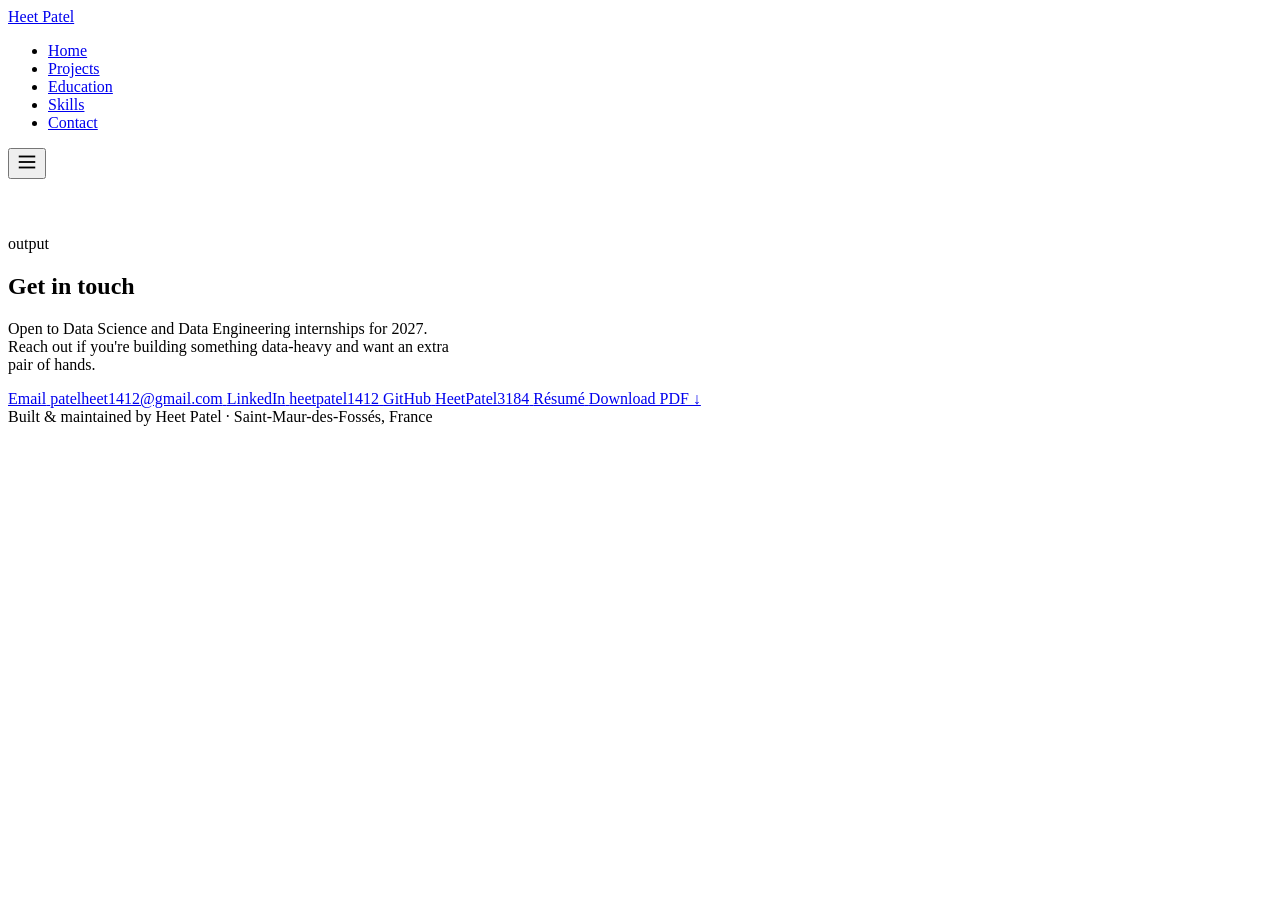
==== contact.html @ eede84ac "Add files via upload" ====
<!DOCTYPE html>
<html lang="en">
<head>
<meta charset="UTF-8">
<meta name="viewport" content="width=device-width, initial-scale=1.0">
<title>Contact — Heet Patel</title>
<link rel="stylesheet" href="css/style.css">
</head>
<body>

<nav class="site-nav">
  <div class="wrap">
    <a class="brand" href="index.html"><span class="led"></span>Heet Patel</a>
    <ul class="navlinks" id="navlinks">
      <li><a href="index.html">Home</a></li>
      <li><a href="projects.html">Projects</a></li>
      <li><a href="education.html">Education</a></li>
      <li><a href="skills.html">Skills</a></li>
      <li><a href="contact.html" class="active">Contact</a></li>
    </ul>
    <button class="navtoggle" id="navtoggle" aria-label="Toggle menu">
      <svg width="22" height="22" viewBox="0 0 24 24" fill="none" stroke="currentColor" stroke-width="2"><line x1="3" y1="6" x2="21" y2="6"/><line x1="3" y1="12" x2="21" y2="12"/><line x1="3" y1="18" x2="21" y2="18"/></svg>
    </button>
  </div>
</nav>

<section class="section" style="padding-top:56px;">
  <div class="wrap">
    <div class="section-head">
      <span class="section-tag">output</span>
      <h2>Get in touch</h2>
      <p style="color:var(--ink-soft); max-width:56ch;">Open to Data Science and Data Engineering internships for 2027. Reach out if you're building something data-heavy and want an extra pair of hands.</p>
    </div>

    <div class="contact-grid">
      <a class="contact-card" href="mailto:patelheet1412@gmail.com">
        <span class="label">Email</span>
        <span class="value">patelheet1412@gmail.com</span>
      </a>
      <a class="contact-card" href="https://linkedin.com/in/heetpatel1412/" target="_blank" rel="noopener">
        <span class="label">LinkedIn</span>
        <span class="value">heetpatel1412</span>
      </a>
      <a class="contact-card" href="https://github.com/HeetPatel3184" target="_blank" rel="noopener">
        <span class="label">GitHub</span>
        <span class="value">HeetPatel3184</span>
      </a>
      <a class="contact-card" href="assets/resume.pdf" download>
        <span class="label">Résumé</span>
        <span class="value">Download PDF ↓</span>
      </a>
    </div>
  </div>
</section>

<footer class="site-footer">
  Built &amp; maintained by Heet Patel · Saint-Maur-des-Fossés, France
</footer>

<script src="js/main.js"></script>
</body>
</html>
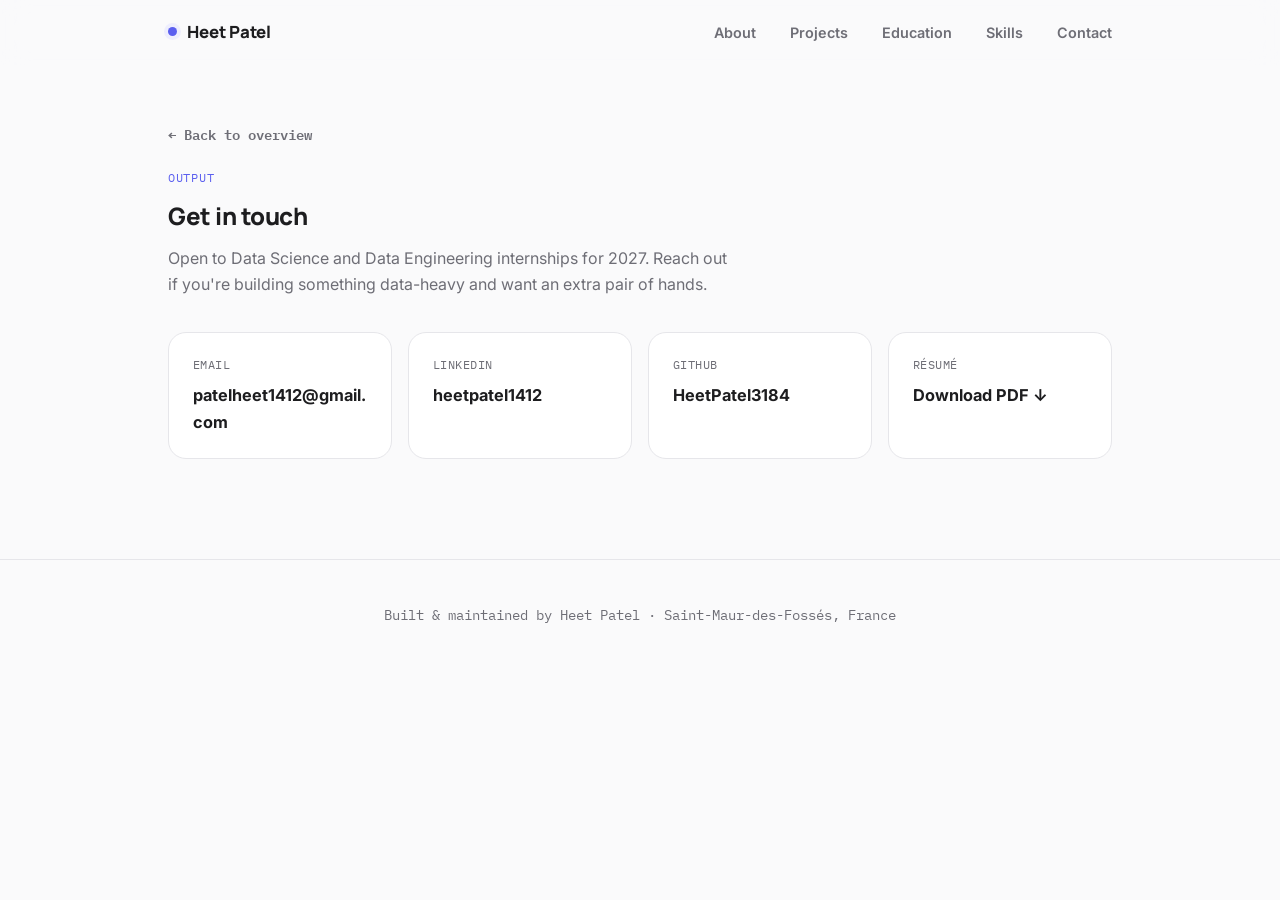
==== commit 78bf7946: "Add files via upload" ====
--- a/contact.html
+++ b/contact.html
@@ -12,11 +12,11 @@
   <div class="wrap">
     <a class="brand" href="index.html"><span class="led"></span>Heet Patel</a>
     <ul class="navlinks" id="navlinks">
-      <li><a href="index.html">Home</a></li>
-      <li><a href="projects.html">Projects</a></li>
-      <li><a href="education.html">Education</a></li>
-      <li><a href="skills.html">Skills</a></li>
-      <li><a href="contact.html" class="active">Contact</a></li>
+      <li><a href="index.html#about">About</a></li>
+      <li><a href="index.html#projects">Projects</a></li>
+      <li><a href="index.html#education">Education</a></li>
+      <li><a href="index.html#skills">Skills</a></li>
+      <li><a href="index.html#contact">Contact</a></li>
     </ul>
     <button class="navtoggle" id="navtoggle" aria-label="Toggle menu">
       <svg width="22" height="22" viewBox="0 0 24 24" fill="none" stroke="currentColor" stroke-width="2"><line x1="3" y1="6" x2="21" y2="6"/><line x1="3" y1="12" x2="21" y2="12"/><line x1="3" y1="18" x2="21" y2="18"/></svg>
@@ -26,6 +26,7 @@
 
 <section class="section" style="padding-top:56px;">
   <div class="wrap">
+    <a class="back-link" href="index.html#contact">← Back to overview</a>
     <div class="section-head">
       <span class="section-tag">output</span>
       <h2>Get in touch</h2>
--- a/css/style.css
+++ b/css/style.css
@@ -0,0 +1,396 @@
+/* =========================================================
+   Heet Patel — Portfolio
+   Theme v2: "Modern / Fluid" — clean, spacious, motion-led
+   ========================================================= */
+
+@import url('https://fonts.googleapis.com/css2?family=Manrope:wght@500;700;800&family=Inter:wght@400;500;600;700&family=IBM+Plex+Mono:wght@400;500;600&display=swap');
+
+:root{
+  --bg: #FAFAFB;
+  --bg-alt: #F1F1F5;
+  --surface: #FFFFFF;
+  --ink: #1D1D1F;
+  --ink-soft: #6E6E76;
+  --ink-faint: #A5A5AC;
+  --line: #E6E6EA;
+  --accent: #5B5FEF;
+  --accent-2: #14C6B7;
+  --accent-soft: #EEEEFD;
+  --radius: 18px;
+  --radius-sm: 12px;
+  --maxw: 1000px;
+  --ease: cubic-bezier(.16,1,.3,1);
+  --shadow-sm: 0 2px 10px rgba(29,29,31,0.05);
+  --shadow-md: 0 16px 40px rgba(29,29,31,0.10);
+  --shadow-lg: 0 30px 70px rgba(29,29,31,0.14);
+}
+
+*{ box-sizing: border-box; }
+html{ scroll-behavior: smooth; }
+body{
+  margin: 0;
+  background: var(--bg);
+  color: var(--ink);
+  font-family: 'Inter', sans-serif;
+  font-size: 16px;
+  line-height: 1.65;
+  -webkit-font-smoothing: antialiased;
+  opacity: 0;
+  animation: page-in .6s ease forwards;
+}
+@keyframes page-in{ to{ opacity: 1; } }
+
+h1, h2, h3{
+  font-family: 'Manrope', sans-serif;
+  font-weight: 800;
+  letter-spacing: -0.02em;
+  margin: 0 0 0.4em 0;
+}
+p{ margin: 0 0 1em 0; }
+a{ color: inherit; }
+img{ max-width:100%; }
+.mono{ font-family: 'IBM Plex Mono', monospace; }
+
+.wrap{
+  max-width: var(--maxw);
+  margin: 0 auto;
+  padding: 0 28px;
+}
+
+/* ---------------- scroll reveal ---------------- */
+[data-reveal]{
+  opacity: 0;
+  transform: translateY(26px);
+  transition: opacity .7s var(--ease), transform .7s var(--ease);
+  transition-delay: var(--d, 0s);
+}
+[data-reveal].in-view{ opacity: 1; transform: translateY(0); }
+
+/* ---------------- nav ---------------- */
+nav.site-nav{
+  position: sticky; top: 0; z-index: 100;
+  background: rgba(250,250,251,0.7);
+  backdrop-filter: blur(14px);
+  -webkit-backdrop-filter: blur(14px);
+  border-bottom: 1px solid transparent;
+  transition: border-color .3s ease, background .3s ease, padding .3s ease;
+}
+nav.site-nav.scrolled{
+  border-bottom-color: var(--line);
+  background: rgba(250,250,251,0.92);
+}
+nav.site-nav .wrap{
+  display:flex; align-items:center; justify-content:space-between;
+  padding: 18px 28px; transition: padding .3s ease;
+}
+nav.site-nav.scrolled .wrap{ padding: 12px 28px; }
+.brand{
+  display:flex; align-items:center; gap:10px;
+  text-decoration:none; font-family:'Manrope', sans-serif; font-weight:800; font-size:1.05rem;
+}
+.brand .led{
+  width:9px; height:9px; border-radius:50%;
+  background: var(--accent);
+  box-shadow: 0 0 0 4px var(--accent-soft);
+  animation: pulse 2.4s ease-in-out infinite;
+}
+@keyframes pulse{
+  0%,100%{ box-shadow: 0 0 0 4px var(--accent-soft); }
+  50%{ box-shadow: 0 0 0 8px var(--accent-soft); }
+}
+.navlinks{ display:flex; gap:34px; list-style:none; margin:0; padding:0; }
+.navlinks a{
+  text-decoration:none; font-size:.9rem; font-weight:600;
+  color: var(--ink-soft); position:relative; padding-bottom:4px; transition: color .2s ease;
+}
+.navlinks a.active, .navlinks a:hover{ color: var(--ink); }
+.navlinks a::after{
+  content:""; position:absolute; left:0; right:100%; bottom:-2px; height:2px;
+  background: linear-gradient(90deg, var(--accent), var(--accent-2));
+  transition: right .3s var(--ease);
+}
+.navlinks a.active::after, .navlinks a:hover::after{ right:0; }
+.navtoggle{ display:none; background:none; border:none; cursor:pointer; color: var(--ink); }
+
+@media (max-width: 700px){
+  .navlinks{
+    position:absolute; top:100%; left:0; right:0; background: var(--surface);
+    flex-direction:column; gap:0; border-bottom:1px solid var(--line);
+    max-height:0; overflow:hidden; transition:max-height .3s ease;
+  }
+  .navlinks.open{ max-height:320px; }
+  .navlinks li{ border-top:1px solid var(--line); }
+  .navlinks a{ display:block; padding:16px 28px; }
+  .navtoggle{ display:block; }
+}
+
+/* ---------------- buttons ---------------- */
+.btn{
+  display:inline-flex; align-items:center; gap:8px;
+  padding: 13px 26px; border-radius: 999px;
+  text-decoration:none; font-weight:700; font-size:.92rem;
+  border: 1px solid transparent; cursor:pointer; font-family:'Inter',sans-serif;
+  transition: transform .25s var(--ease), box-shadow .25s var(--ease), background .25s ease;
+}
+.btn-primary{
+  background: linear-gradient(135deg, var(--accent), var(--accent-2));
+  color: #fff; box-shadow: var(--shadow-sm);
+}
+.btn-primary:hover{ transform: translateY(-2px) scale(1.02); box-shadow: var(--shadow-md); }
+.btn-outline{ border-color: var(--line); color: var(--ink); background: var(--surface); }
+.btn-outline:hover{ transform: translateY(-2px); border-color: var(--accent); color: var(--accent); box-shadow: var(--shadow-sm); }
+
+/* ---------------- hero ---------------- */
+.hero{ padding: 76px 0 40px 0; position: relative; overflow: hidden; }
+.blob{
+  position:absolute; border-radius:50%; filter: blur(70px); z-index:-1;
+  opacity:.35; animation: float 14s ease-in-out infinite alternate;
+}
+.blob-a{ width:380px; height:380px; background: var(--accent); top:-120px; right:-80px; }
+.blob-b{ width:320px; height:320px; background: var(--accent-2); top:80px; right:280px; animation-duration: 18s; animation-delay: -4s; }
+@keyframes float{
+  0%{ transform: translate(0,0) scale(1); }
+  100%{ transform: translate(-40px, 50px) scale(1.15); }
+}
+.kicker{
+  font-family:'IBM Plex Mono', monospace; font-size:.85rem; color: var(--ink-soft);
+  display:inline-flex; align-items:center; gap:8px; margin-bottom:18px;
+}
+.kicker::before{ content:"//"; color: var(--accent); }
+.hero h1{
+  font-size: clamp(2.2rem, 5.4vw, 3.4rem); max-width: 17ch; line-height:1.08;
+}
+.hero h1 .grad{
+  background: linear-gradient(120deg, var(--accent), var(--accent-2));
+  -webkit-background-clip: text; background-clip:text; color:transparent;
+}
+.hero .lede{ max-width: 58ch; color: var(--ink-soft); font-size: 1.1rem; }
+.cta-row{ margin-top: 30px; display:flex; gap:14px; flex-wrap:wrap; }
+
+/* floating glass log card with tilt */
+.log-panel{
+  margin-top: 44px;
+  background: rgba(29,29,31,0.92);
+  color: #E4E4EA;
+  border-radius: var(--radius);
+  padding: 22px 26px;
+  font-family: 'IBM Plex Mono', monospace;
+  font-size: .85rem;
+  max-width: 560px;
+  box-shadow: var(--shadow-lg);
+  transform-style: preserve-3d;
+  transition: transform .15s ease-out;
+  will-change: transform;
+}
+.log-panel .log-head{ display:flex; gap:6px; margin-bottom:14px; }
+.log-panel .log-head span{ width:9px; height:9px; border-radius:50%; background:#4B4B54; display:inline-block; }
+.log-line{ opacity:0; white-space: pre; }
+.log-line.show{ opacity:1; }
+.log-line .ok{ color: var(--accent-2); }
+.log-line .status{ color: #F0B860; }
+.cursor{
+  display:inline-block; width:7px; height:14px; background:#E4E4EA;
+  vertical-align:middle; margin-left:2px; animation: blink 1s steps(1) infinite;
+}
+@keyframes blink{ 50%{ opacity:0; } }
+
+/* ---------------- section shell ---------------- */
+.section{ padding: 60px 0; }
+.section-head{ margin-bottom: 34px; }
+.section-tag{
+  font-family:'IBM Plex Mono', monospace; font-size:.78rem; color: var(--accent);
+  text-transform:uppercase; letter-spacing:.06em; display:block; margin-bottom:8px;
+}
+
+/* ---------------- home: stat strip w/ counters ---------------- */
+.stat-strip{
+  display:grid; grid-template-columns: repeat(3,1fr); gap: 16px;
+  margin-top: 46px;
+}
+.stat{
+  background: var(--surface); padding: 26px 22px; border-radius: var(--radius);
+  box-shadow: var(--shadow-sm); transition: transform .3s var(--ease), box-shadow .3s var(--ease);
+}
+.stat:hover{ transform: translateY(-4px); box-shadow: var(--shadow-md); }
+.stat .n{
+  font-family:'Manrope',sans-serif; font-size:2rem; font-weight:800;
+  background: linear-gradient(120deg, var(--ink), var(--ink-soft));
+  -webkit-background-clip:text; background-clip:text; color:transparent;
+}
+.stat .l{ font-family:'IBM Plex Mono', monospace; font-size:.76rem; color: var(--ink-soft); margin-top:6px; }
+@media (max-width:640px){ .stat-strip{ grid-template-columns: 1fr; } }
+
+/* ---------------- filters ---------------- */
+.filter-row{ display:flex; flex-wrap:wrap; gap:10px; margin-bottom: 30px; }
+.filter-chip{
+  font-family:'Inter', sans-serif; font-weight:600; font-size:.85rem;
+  padding: 9px 18px; border-radius: 999px; border:1px solid var(--line);
+  background: var(--surface); cursor:pointer; color: var(--ink-soft);
+  transition: all .25s var(--ease);
+}
+.filter-chip:hover{ border-color: var(--accent); color: var(--accent); }
+.filter-chip.active{
+  background: linear-gradient(135deg, var(--accent), var(--accent-2));
+  color: #fff; border-color: transparent;
+}
+
+/* ---------------- run cards (projects) ---------------- */
+.run-grid{ display:flex; flex-direction:column; gap:20px; }
+.run-card{
+  background: var(--surface); border:1px solid var(--line); border-radius: var(--radius);
+  padding: 26px 28px; transition: transform .35s var(--ease), box-shadow .35s var(--ease), border-color .3s ease;
+}
+.run-card:hover{ transform: translateY(-5px); box-shadow: var(--shadow-md); border-color: transparent; }
+.run-card.hidden{ display:none; }
+.run-top{ display:flex; justify-content:space-between; align-items:flex-start; gap:16px; flex-wrap:wrap; }
+.run-id{ font-family:'IBM Plex Mono', monospace; font-size:.78rem; color: var(--ink-faint); }
+.run-status{
+  font-family:'IBM Plex Mono', monospace; font-size:.72rem; font-weight:600;
+  padding: 4px 12px; border-radius: 20px; background: var(--accent-soft); color: var(--accent);
+  text-transform:uppercase; letter-spacing:.03em; white-space:nowrap;
+}
+.run-card h3{ font-size:1.25rem; margin-top:12px; }
+.run-role{ font-family:'IBM Plex Mono', monospace; font-size:.8rem; color: var(--accent-2); margin-bottom:12px; display:block; }
+.run-card ul{ margin: 0 0 16px 0; padding-left: 18px; color: var(--ink-soft); }
+.run-card li{ margin-bottom:6px; }
+.run-bottom{ display:flex; justify-content:space-between; align-items:flex-end; gap:16px; flex-wrap:wrap; }
+.tags{ display:flex; flex-wrap:wrap; gap:8px; }
+.tag{
+  font-family:'IBM Plex Mono', monospace; font-size:.72rem;
+  background: var(--bg-alt); border:1px solid var(--line); padding:4px 10px; border-radius:6px; color: var(--ink-soft);
+}
+.run-link{
+  font-family:'Inter', sans-serif; font-size:.88rem; font-weight:700;
+  color: var(--accent); text-decoration:none;
+}
+.run-link:hover{ text-decoration:underline; }
+
+/* sparkline */
+.sparkline{ width: 120px; height: 34px; flex-shrink:0; }
+.sparkline path{
+  fill:none; stroke: url(#sparkGrad); stroke-width:2.4; stroke-linecap:round;
+  stroke-dasharray: 200; stroke-dashoffset: 200;
+  transition: stroke-dashoffset 1.1s var(--ease);
+}
+.run-card:hover .sparkline path, .run-card.in-view .sparkline path{ stroke-dashoffset:0; }
+
+/* ---------------- education timeline ---------------- */
+.timeline{ position:relative; padding-left: 32px; }
+.timeline::before{
+  content:""; position:absolute; left:5px; top:6px; bottom:6px; width:2px;
+  background: linear-gradient(var(--accent), var(--accent-2));
+}
+.tl-item{ position:relative; margin-bottom: 36px; }
+.tl-item::before{
+  content:""; position:absolute; left:-32px; top:4px; width:14px; height:14px; border-radius:50%;
+  background: var(--surface); border: 3px solid var(--accent); box-shadow: 0 0 0 5px var(--accent-soft);
+}
+.tl-when{ font-family:'IBM Plex Mono', monospace; font-size:.8rem; color: var(--accent); }
+.tl-item h3{ font-size:1.15rem; margin-top:6px; }
+.tl-where{ color: var(--ink-soft); }
+
+/* ---------------- skills page bits ---------------- */
+.skill-group{ margin-bottom: 28px; }
+.skill-group h3{
+  font-family:'IBM Plex Mono', monospace; font-size:.85rem; text-transform:uppercase;
+  letter-spacing:.04em; color: var(--ink-soft); margin-bottom:14px; font-weight:600;
+}
+.bar-row{ display:flex; align-items:center; gap:14px; margin-bottom:12px; }
+.bar-label{ width: 150px; font-size:.9rem; font-weight:600; flex-shrink:0; }
+.bar-track{ flex:1; height:9px; background: var(--bg-alt); border-radius:5px; overflow:hidden; }
+.bar-fill{
+  height:100%; width:0; border-radius:5px;
+  background: linear-gradient(90deg, var(--accent), var(--accent-2));
+  transition: width 1.2s var(--ease);
+}
+.bar-row.in-view .bar-fill{ width: var(--w); }
+
+/* ---------------- contact ---------------- */
+.contact-grid{ display:flex; flex-wrap:wrap; gap:16px; margin-top:22px; }
+.contact-card{
+  flex:1 1 220px; background: var(--surface); border:1px solid var(--line);
+  border-radius: var(--radius); padding: 22px 24px; text-decoration:none;
+  transition: transform .3s var(--ease), box-shadow .3s var(--ease), border-color .3s ease;
+}
+.contact-card:hover{ transform: translateY(-4px); box-shadow: var(--shadow-md); border-color: transparent; }
+.contact-card .label{
+  font-family:'IBM Plex Mono', monospace; font-size:.75rem; color: var(--ink-soft);
+  text-transform:uppercase; letter-spacing:.04em; display:block; margin-bottom:8px;
+}
+.contact-card .value{ font-weight:700; font-size:1.02rem; transition: color .2s ease; }
+.contact-card:hover .value{ color: var(--accent); }
+
+/* ---------------- footer ---------------- */
+footer.site-footer{
+  padding: 44px 0 64px 0; text-align:center; color: var(--ink-soft);
+  font-size:.85rem; font-family:'IBM Plex Mono', monospace; border-top:1px solid var(--line); margin-top:40px;
+}
+
+@media (prefers-reduced-motion: reduce){
+  html{ scroll-behavior:auto; }
+  body{ animation:none; opacity:1; }
+  .cursor, .blob, .brand .led, .cube{ animation:none; }
+  [data-reveal]{ opacity:1; transform:none; }
+  *{ transition:none !important; }
+}
+
+/* ---------------- hero grid + 3D avatar cube ---------------- */
+.hero-grid{
+  display:grid; grid-template-columns: 1.3fr .9fr; gap: 48px; align-items:center;
+}
+@media (max-width: 860px){
+  .hero-grid{ grid-template-columns: 1fr; }
+  .avatar-stage{ order:-1; margin: 0 auto 20px auto; }
+}
+
+.avatar-stage{
+  width: 240px; height: 240px; margin-left:auto;
+  perspective: 900px;
+}
+.cube{
+  width: 100%; height: 100%; position: relative;
+  transform-style: preserve-3d;
+  animation: cube-spin 16s linear infinite, cube-float 5s ease-in-out infinite alternate;
+}
+@keyframes cube-spin{ from{ transform: rotateY(0deg) rotateX(-12deg); } to{ transform: rotateY(360deg) rotateX(-12deg); } }
+@keyframes cube-float{ from{ transform: translateY(0); } to{ transform: translateY(-14px); } }
+.cube .face{
+  position:absolute; width:240px; height:240px;
+  display:flex; align-items:center; justify-content:center;
+  border-radius: 22px; font-family:'Manrope',sans-serif; font-weight:800;
+  color:#fff; font-size:2.6rem; letter-spacing:-.02em;
+  box-shadow: inset 0 0 0 1px rgba(255,255,255,0.15);
+}
+.cube .f-front{ background: linear-gradient(135deg, var(--accent), var(--accent-2)); transform: translateZ(120px); }
+.cube .f-back{ background: linear-gradient(135deg, var(--accent-2), var(--accent)); transform: rotateY(180deg) translateZ(120px); }
+.cube .f-right{ background: #2B2B6B; transform: rotateY(90deg) translateZ(120px); font-size:1.6rem; }
+.cube .f-left{ background: #0E8C7F; transform: rotateY(-90deg) translateZ(120px); font-size:1.6rem; }
+.cube .f-top{ background: #6F73F5; transform: rotateX(90deg) translateZ(120px); font-size:1.6rem; }
+.cube .f-bottom{ background: #109E90; transform: rotateX(-90deg) translateZ(120px); font-size:1.6rem; }
+.avatar-caption{
+  text-align:center; font-family:'IBM Plex Mono', monospace; font-size:.72rem;
+  color: var(--ink-faint); margin-top: 14px;
+}
+
+/* ---------------- overview cards (single-page teasers) ---------------- */
+.overview-grid{ display:flex; flex-direction:column; gap:16px; margin-bottom: 22px; }
+.overview-card{
+  background: var(--surface); border:1px solid var(--line); border-radius: var(--radius);
+  padding: 22px 24px; transition: transform .3s var(--ease), box-shadow .3s var(--ease);
+}
+.overview-card:hover{ transform: translateY(-3px); box-shadow: var(--shadow-md); }
+.overview-card h3{ font-size:1.1rem; margin-bottom:4px; }
+.overview-card p{ color: var(--ink-soft); margin-bottom:0; font-size:.95rem; }
+
+.section-footer-cta{ margin-top: 10px; }
+
+/* ---------------- back link on detail pages ---------------- */
+.back-link{
+  display:inline-flex; align-items:center; gap:6px;
+  font-family:'IBM Plex Mono', monospace; font-size:.85rem; font-weight:600;
+  color: var(--ink-soft); text-decoration:none; margin-bottom: 22px;
+}
+.back-link:hover{ color: var(--accent); }
+
+/* phone/email row inline on contact card */
+.contact-card .value{ word-break: break-word; }
